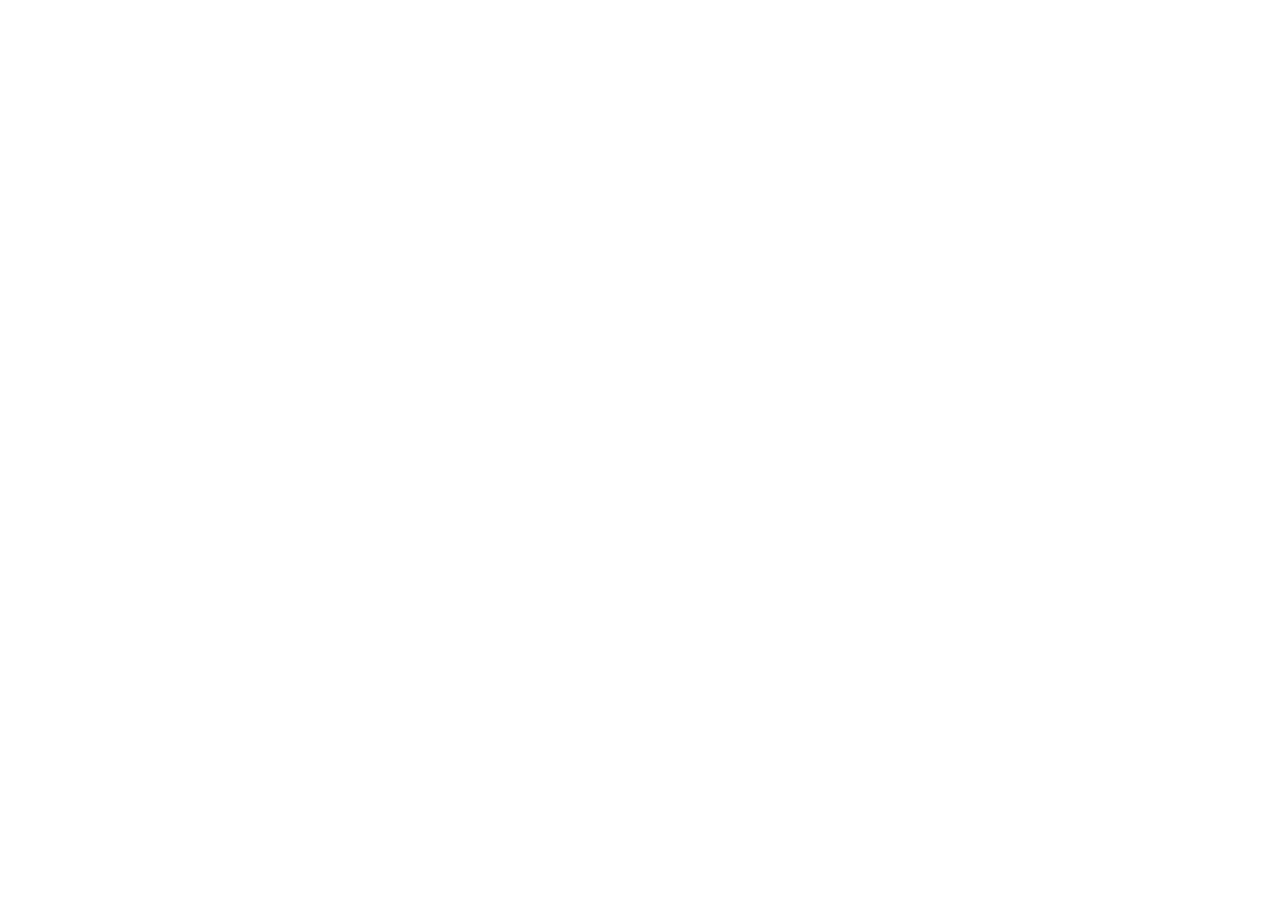
==== pages/contact.html @ c55fab7f "Home page" ====
<!DOCTYPE html>
<html lang="en">
<head>
    <meta charset="UTF-8">
    <meta name="viewport" content="width=device-width, initial-scale=1.0">
    <title>Contact me</title>
</head>
<body>
    
</body>
</html>
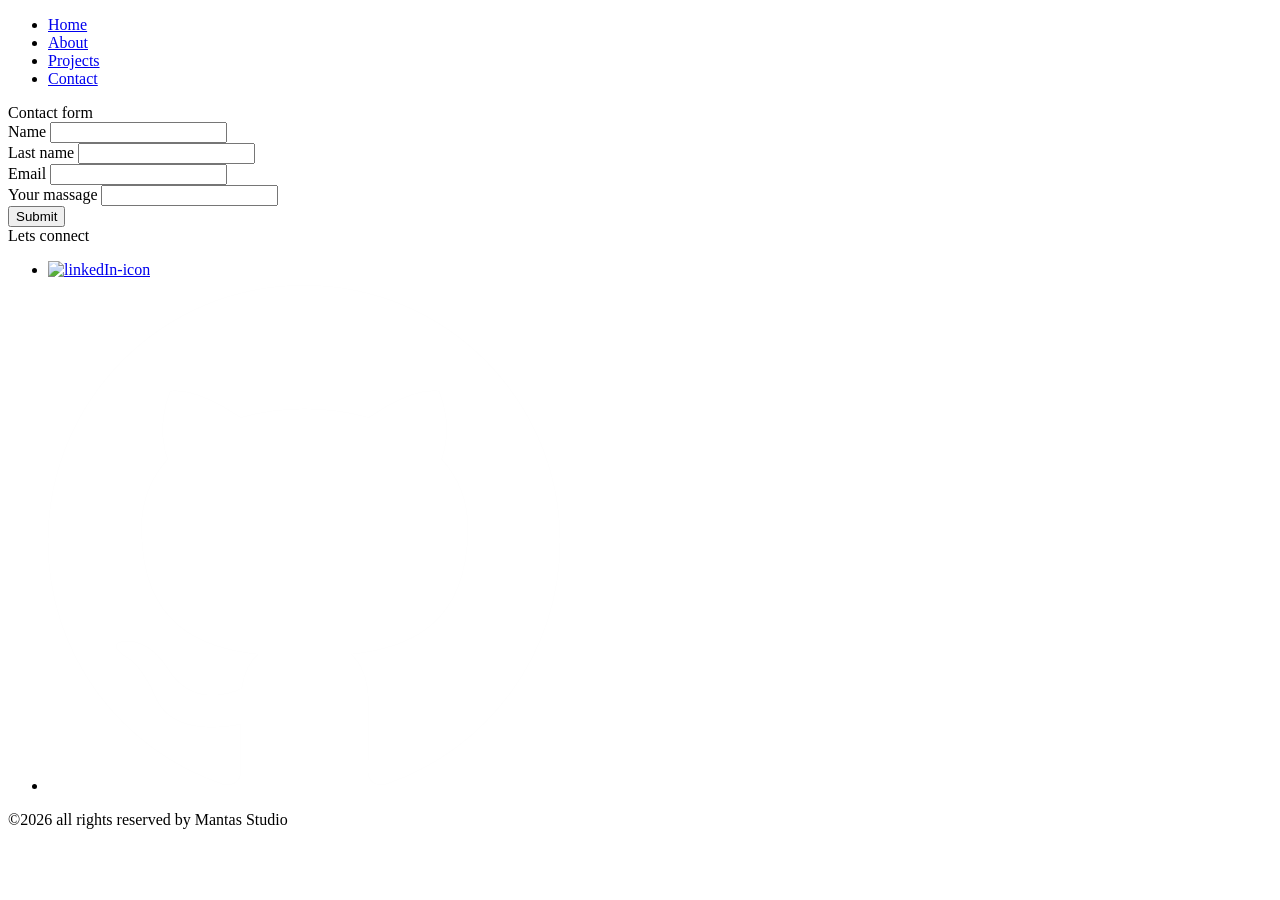
==== commit ffd7365c: "Contact page" ====
--- a/pages/contact.html
+++ b/pages/contact.html
@@ -6,6 +6,50 @@
     <title>Contact me</title>
 </head>
 <body>
-    
+    <header class="header">
+        <nav>
+            <ul class="header__nav-links">
+                <li><a class="header__nav-link" href="../index.html#hero">Home</a></li>
+                <li><a class="header__nav-link" href="../index.html#about">About</a></li>
+                <li><a class="header__nav-link" href="../index.html#projects">Projects</a></li>
+                <li><a class="header__nav-link" href="#header">Contact</a></li>
+            </ul>
+        </nav>
+    </header>
+    <main>
+        <div class="contact-form-area">
+            <header class="contact-form__header">Contact form</header>
+            <form class="contact-form">
+                <div class="contact-form__input-field">
+                    <label class="contact-form__label" for="name-input">Name</label>
+                    <input class="contact-form__input" type="text"  id="name-input" required>
+                </div>
+                <div class="contact-form__input-field">
+                    <label class="contact-form__label" for="last-name-input">Last name</label>
+                    <input class="contact-form__input" type="text"  id="last-name-input" required>
+                </div>
+                <div class="contact-form__input-field">
+                    <label class="contact-form__label" for="email-input">Email</label>
+                    <input class="contact-form__input" type="email"  id="email" required>
+                </div>
+                <div class="contact-form__input-field">
+                    <label class="contact-form__label" for="message-input">Your massage</label>
+                    <input class="contact-form__input" type="text"  id="message-input" required>
+                </div>
+
+                <div class="contact-form__action">
+                    <button class="contact-form_submit-btn btn">Submit</button>
+                </div>
+            </form>
+        </div>
+    </main>
+    <footer class="footer">
+        <span class="footer__header">Lets connect</span>
+        <ul class="footer__social-links">
+            <li><a class="footer__social-link" href="https://www.linkedin.com/in/mantas-karoblius/" target="_blank" rel="noopener norefferer"><img src="/assets/icons/LinkedIn_icon.webp" alt="linkedIn-icon"></a></li>
+            <li><a class="footer__social-link" href="https://github.com/MrMengOG" target="_blank" rel="noopener norefferer"><img src="/assets/icons/github-white-icon.webp" alt="gitHub-icon"></a></li>
+        </ul>
+        <span class="footer__coppy">©2026 all rights reserved by Mantas Studio</span>
+    </footer>
 </body>
 </html>
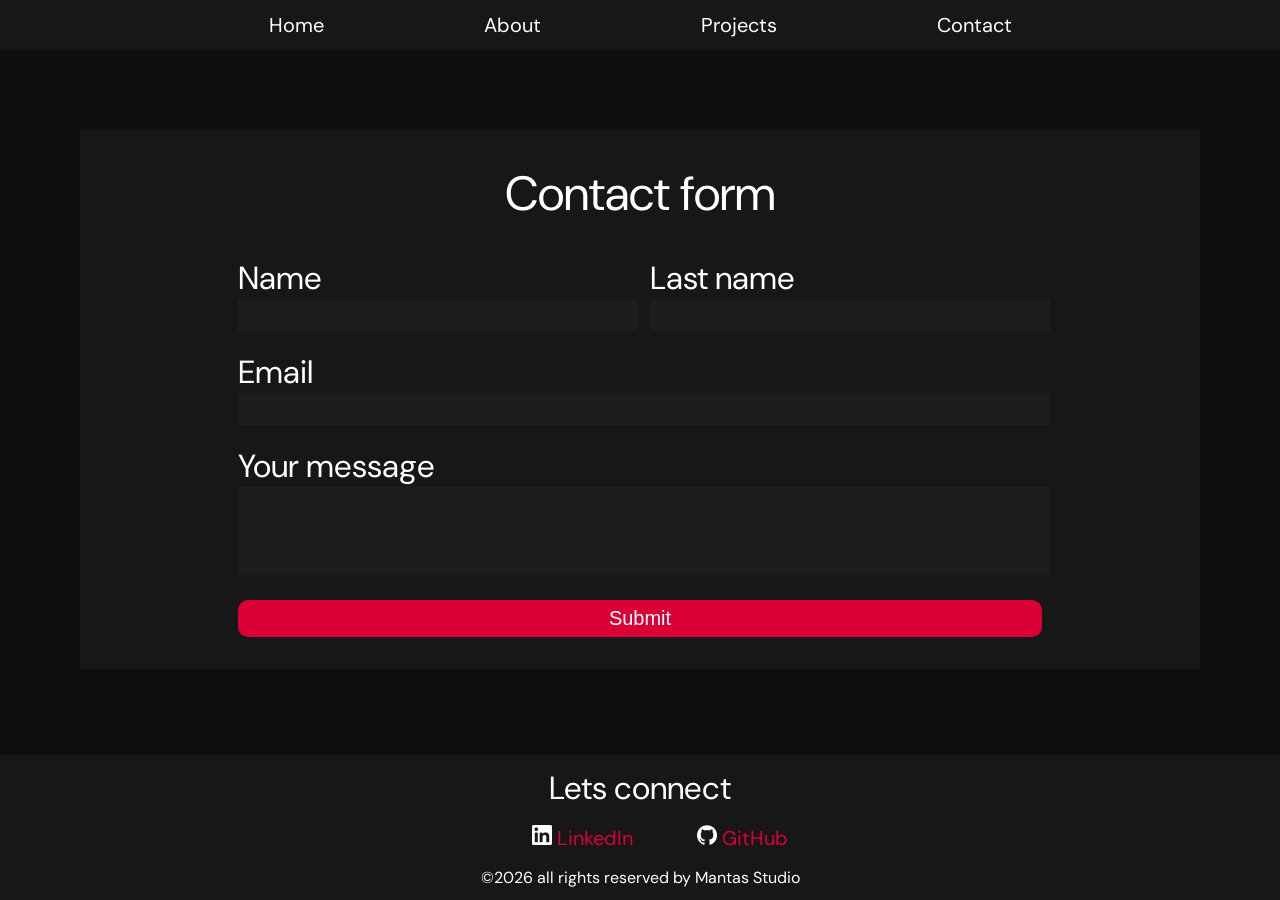
==== commit 7a6b90da: "contact form" ====
--- a/pages/contact.html
+++ b/pages/contact.html
@@ -4,6 +4,7 @@
     <meta charset="UTF-8">
     <meta name="viewport" content="width=device-width, initial-scale=1.0">
     <title>Contact me</title>
+    <link rel="stylesheet" href="../css/styles.css">
 </head>
 <body>
     <header class="header">
@@ -16,27 +17,26 @@
             </ul>
         </nav>
     </header>
-    <main>
+    <main class="contact">
         <div class="contact-form-area">
             <header class="contact-form__header">Contact form</header>
             <form class="contact-form">
-                <div class="contact-form__input-field">
+                <div class="contact-form__input-field" id="name_field">
                     <label class="contact-form__label" for="name-input">Name</label>
                     <input class="contact-form__input" type="text"  id="name-input" required>
                 </div>
-                <div class="contact-form__input-field">
+                <div class="contact-form__input-field" id="last_name_field">
                     <label class="contact-form__label" for="last-name-input">Last name</label>
                     <input class="contact-form__input" type="text"  id="last-name-input" required>
                 </div>
-                <div class="contact-form__input-field">
+                <div class="contact-form__input-field" id="email_field">
                     <label class="contact-form__label" for="email-input">Email</label>
                     <input class="contact-form__input" type="email"  id="email" required>
                 </div>
-                <div class="contact-form__input-field">
-                    <label class="contact-form__label" for="message-input">Your massage</label>
-                    <input class="contact-form__input" type="text"  id="message-input" required>
+                <div class="contact-form__input-field" id="message_field">
+                    <label class="contact-form__label" for="message-input">Your message</label>
+                    <textarea id="message-input" class="contact-form__input" required></textarea>
                 </div>
-
                 <div class="contact-form__action">
                     <button class="contact-form_submit-btn btn">Submit</button>
                 </div>
@@ -46,10 +46,11 @@
     <footer class="footer">
         <span class="footer__header">Lets connect</span>
         <ul class="footer__social-links">
-            <li><a class="footer__social-link" href="https://www.linkedin.com/in/mantas-karoblius/" target="_blank" rel="noopener norefferer"><img src="/assets/icons/LinkedIn_icon.webp" alt="linkedIn-icon"></a></li>
-            <li><a class="footer__social-link" href="https://github.com/MrMengOG" target="_blank" rel="noopener norefferer"><img src="/assets/icons/github-white-icon.webp" alt="gitHub-icon"></a></li>
+            <li><a class="footer__social-link" href="https://www.linkedin.com/in/mantas-karoblius/" target="_blank" rel="noopener norefferer"><img class="footer__social-icon" src="../assets/icons/linkedin-icon.webp" alt="linkedIn-icon">  LinkedIn</a></li>
+            <li><a class="footer__social-link" href="https://github.com/MrMengOG" target="_blank" rel="noopener norefferer"><img class="footer__social-icon" src="../assets/icons/github-white-icon.webp" alt="gitHub-icon">  GitHub</a></li>
         </ul>
         <span class="footer__coppy">©2026 all rights reserved by Mantas Studio</span>
     </footer>
+    <script src="../js/contact-form.js"></script>
 </body>
 </html>
--- a/css/styles.css
+++ b/css/styles.css
@@ -0,0 +1,416 @@
+@import url('https://fonts.googleapis.com/css2?family=DM+Sans:ital,opsz,wght@0,9..40,100..1000;1,9..40,100..1000&family=Iosevka+Charon:ital,wght@0,300;0,400;0,500;0,700;1,300;1,400;1,500;1,700&family=Montserrat:ital,wght@0,100..900;1,100..900&family=Poppins:ital,wght@0,100;0,200;0,300;0,400;0,500;0,600;0,700;0,800;0,900;1,100;1,200;1,300;1,400;1,500;1,600;1,700;1,800;1,900&family=Roboto:ital,wght@0,100..900;1,100..900&family=Ubuntu:ital,wght@0,300;0,400;0,500;0,700;1,300;1,400;1,500;1,700&display=swap');
+
+:root {
+    --defFont: "DM Sans", sans-serif;
+
+    --backgroundColor: #0f0f0f;
+    --areaBackColor: #171717;
+    --lightColor: #1d1d1d;
+    --accentColor: #DA0037;
+    --textColor: #ffffff;
+
+    --text-md: 2rem;
+    --text-base: 1.25rem;
+    --text-lg: 3rem;
+    --text-xl: 4rem;
+
+    --space-sm: 0.75rem;
+    --space-md: 2rem;
+    --space-lg: 5rem;
+
+    --spaceFromSide: 5rem;
+
+    --sectionWidth: calc(100dvw - 2*var(--spaceFromSide));
+}
+
+body {
+    font-family: var(--defFont);
+    background-color: var(--backgroundColor);
+    color: var(--textColor);
+
+    margin: 0;
+}
+
+.header {
+    background-color: var(--areaBackColor);
+    width: 100%;
+    padding: var(--space-sm) 0px;
+}
+
+ul {
+    list-style: none;
+}
+
+.header__nav-links {
+    display: flex;
+    justify-content: center;
+    margin: 0;
+    padding: 0;
+}
+
+.header__nav-link {
+    font-size: var(--text-base);
+    color: var(--textColor);
+    margin: 0 var(--space-lg);
+    width: 7ch;
+}
+
+.header__nav-link:hover {
+    font-size: calc(var(--text-base) + 0.1rem);
+}
+
+a {
+  text-decoration: none;
+}
+
+.footer__social-icon {
+    width: 20px;
+}
+
+.hero {
+    margin: 0 var(--spaceFromSide);
+    width: var(--sectionWidth);
+    position: relative;
+    height: calc(100dvh - 2*var(--space-sm) - var(--text-base));
+}
+
+.carousel {
+    position: absolute;
+    inset: 0;
+    width: 100%;
+    display: flex;
+    flex-direction: row;
+}
+
+.hero__carousel {
+    height: 100%;
+    width: calc(var(--sectionWidth)/3);
+    display: flex;
+    flex-direction: column;
+    overflow-y: auto;
+    overflow: hidden;
+}
+
+.hero__carousel::-webkit-scrollbar {
+    display: none;
+}
+
+.hero__carousel-group1 {
+    width: 100%;
+    animation: spin1 30s infinite linear;
+}
+
+.hero__carousel-group2 {
+    width: 100%;
+    animation: spin2 30s infinite linear;
+}
+
+.hero__carousel-card {
+    flex: 0 0 0;
+    width: 100%;
+}
+
+.hero__carousel-card-img {
+    opacity: 0.2;
+    display: block;
+    width: 100%;
+}
+
+@keyframes spin1 {
+    from {
+        translate: 0;
+    }
+    to {
+        translate: 0 -100%;
+    }
+}
+
+@keyframes spin2 {
+    from {
+        translate: 0 -100%;
+    }
+    to {
+        translate: 0;
+    }
+}
+
+.hero__text {
+    height: 100%;
+    display: flex;
+    flex-direction: column;
+    justify-content: center;
+    align-items: center;
+}
+
+.hero__text-main {
+    font-size: var(--text-xl);
+    text-shadow: 2px 2px 4px black;
+    text-align: left;
+}
+
+.hero__end-block {
+    width: 100%;
+    background-color: var(--areaBackColor);
+    height: calc(2*var(--space-sm) + var(--text-base));
+}
+
+.about {
+    margin: 0 var(--spaceFromSide);
+    margin-top: var(--space-lg);
+    width: var(--sectionWidth); 
+}
+
+.about-area {
+    display: flex;
+    background-color: var(--areaBackColor);
+    padding: var(--space-md);
+    gap: var(--space-md);
+}
+
+#profile-img {
+    display: block;
+    margin: 0;
+    height: 50dvh;
+}
+
+.about__text {
+    display: flex;
+    flex-direction: column;
+}
+
+.section-header {
+    font-size: var(--text-lg);
+}
+
+.about__text-bio {
+    font-size: var(--text-base);
+}
+
+.about__right {
+    display: flex;
+    flex-direction: column;
+    justify-content: space-between;
+}
+
+.btn {
+    display: flex;
+    justify-content: center;
+    align-items: center;
+    padding: 5px;
+    color: var(--textColor);
+    font-size: var(--text-base);
+    background-color: var(--accentColor);
+    width: fit-content;
+    border: 2px solid var(--accentColor);
+    border-radius: 10px;
+}
+
+.btn:hover {
+    transform: scale(1.03);
+}
+
+#about__btn {
+    margin-left: auto;
+}
+
+.projects {
+    margin: 0 var(--spaceFromSide);
+    margin-top: var(--space-lg);
+    width: var(--sectionWidth); 
+}
+
+.project__area {
+    background-color: var(--areaBackColor);
+    padding: var(--space-md);
+    display: flex;
+    flex-direction: column;
+    align-items: center;
+}
+
+.projects__display {
+    margin: var(--space-md);
+    display: grid;
+    grid-template-columns: repeat(2, 1fr);
+    gap: var(--space-lg);
+}
+
+.projects__card-img {
+    width: 100%;
+}
+
+.projects__card {
+    display: flex;
+    flex-direction: column;
+    align-items: center;
+    background-color: var(--lightColor);
+    border-radius: 10px;
+}
+
+.projects__card-header {
+    font-size: var(--text-md);
+    margin: var(--space-sm) 0;
+}
+
+.projects__card-disc {
+    font-size: var(--text-base);
+    margin: var(--space-sm) 0;
+}
+
+.footer {
+    margin-top: var(--space-lg);
+    background-color: var(--areaBackColor);
+    width: 100%;
+    padding: var(--space-sm) 0px;
+
+    display: flex;
+    flex-direction: column;
+    align-items: center;
+}
+
+ .footer__header {
+    font-size: var(--text-md);
+ }
+
+ .footer__social-links {
+    display: flex;
+    justify-content: center;
+ }
+
+ .footer__social-link {
+    font-size: var(--text-base);
+    color: var(--accentColor);
+    margin: 0 var(--space-md);
+    width: 7ch;
+ }
+
+ .footer__social-link:hover {
+    text-decoration: underline;
+ }
+
+ .footer__coppy {
+    margin: 0;
+    padding: 0;
+    font-size: var(--space-base);
+ }
+
+.hero_text-2 {
+    display: flex;
+    gap: 1ch;
+}
+
+#hero__text--changing {
+    color: var(--accentColor);
+}
+ #hero__text--changing::before {
+    content: "Entreprenuer";
+    animation: changeWords 20s infinite linear;
+ }
+
+  #hero__text--changing::after {
+    content: "";
+    animation: cursor 1.5s linear infinite;
+  }
+
+ @keyframes changeWords {
+    0%, 25% {
+        content: "Entreprenuer";
+    }
+
+    26%, 50% {
+        content: "Web developer";
+    }
+
+    51%, 75% {
+        content: "Engineer";
+    }
+    76%, 100% {
+        content: "Content creator";
+    }
+ }
+
+ @keyframes cursor{
+    to{
+        border-left: 3px solid var(--accentColor);
+    }
+}
+
+.contact {
+    margin: 0 var(--spaceFromSide);
+    margin-top: var(--space-lg);
+    width: var(--sectionWidth);
+    min-height: calc(100dvh - 4*var(--space-sm) - 2 * var(--text-base) - 2*var(--space-lg) - var(--text-md) - 2*var(--space-md) - 0.7rem);  
+}
+
+.contact-form-area {
+    background-color: var(--areaBackColor);
+    padding: var(--space-md);
+    display: flex;
+    flex-direction: column;
+    align-items: center;
+}
+
+.contact-form__header {
+    font-size: var(--text-lg);
+    margin-bottom: var(--space-md);
+}
+
+.contact-form {
+    display: grid;
+    gap: 20px;
+    grid-template-columns: 1fr 1fr;
+    grid-template-areas:
+        "name last"
+        "email email"
+        "message message"
+        "btn btn";
+}
+
+#name_field {
+    grid-area: name;
+}
+
+#last_name_field {
+    grid-area: last;
+}
+
+#email_field {
+    grid-area: email;
+}
+
+#message_field {
+    grid-area: message;
+    
+}
+
+.contact-form__action {
+    grid-area: btn;
+}
+
+
+.contact-form__input {
+    font-size: var(--text-base);
+    font-family: var(--defFont);
+    color: var(--textColor);
+    width: 100%;
+    background-color: var(--lightColor);
+    border: 2px solid var(--lightColor);
+}
+
+#message-input {
+    min-height: 80px;
+    resize: none;
+    overflow: hidden;
+}
+
+.contact-form__label {
+    font-size: var(--text-md);
+}
+
+.contact-form__input:focus {
+    outline: none;
+    border-color: var(--accentColor);
+}
+
+.contact-form_submit-btn {
+    width: 100%;
+}
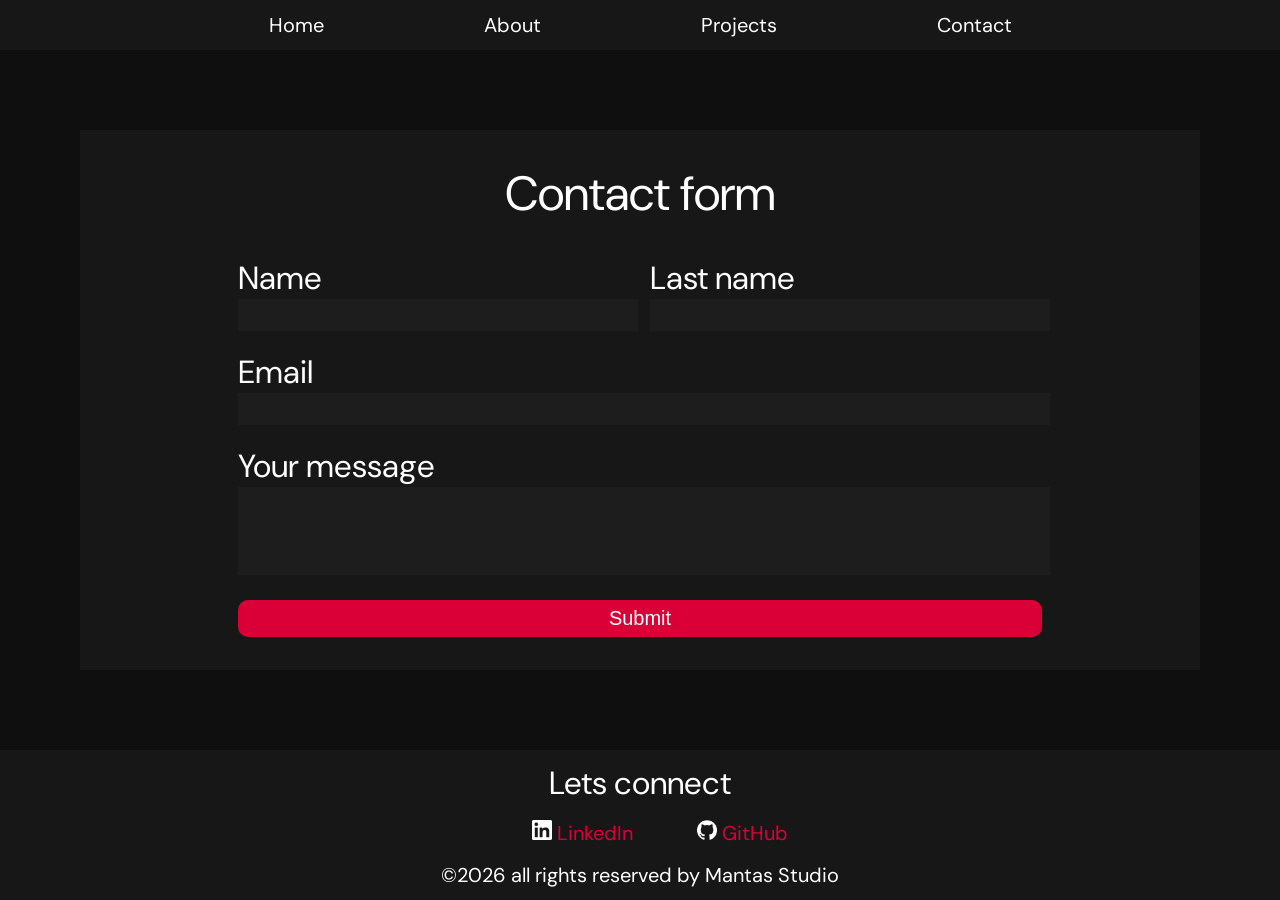
==== commit f9b4ffc1: "hamburger menu" ====
--- a/pages/contact.html
+++ b/pages/contact.html
@@ -9,8 +9,13 @@
 <body>
     <header class="header">
         <nav>
-            <ul class="header__nav-links">
-                <li><a class="header__nav-link" href="../index.html#hero">Home</a></li>
+            <button id="header__menu-btn" aria-label="Toggle menu" aria-expanded="false">
+                <span class="header__hamburger-icon"></span>
+                <span class="header__hamburger-icon"></span>
+                <span class="header__hamburger-icon"></span>
+            </button>
+            <ul class="header__nav-links" id="header__menu">
+                <li><a class="header__nav-link" href="../index.html#header">Home</a></li>
                 <li><a class="header__nav-link" href="../index.html#about">About</a></li>
                 <li><a class="header__nav-link" href="../index.html#projects">Projects</a></li>
                 <li><a class="header__nav-link" href="#header">Contact</a></li>
@@ -51,6 +56,6 @@
         </ul>
         <span class="footer__coppy">©2026 all rights reserved by Mantas Studio</span>
     </footer>
-    <script src="../js/contact-form.js"></script>
+    <script type="module" src="../js/contact.js"></script>
 </body>
 </html>
--- a/css/styles.css
+++ b/css/styles.css
@@ -9,6 +9,7 @@
     --accentColor: #DA0037;
     --textColor: #ffffff;
 
+    --text-small: 1.25rem;
     --text-md: 2rem;
     --text-base: 1.25rem;
     --text-lg: 3rem;
@@ -27,6 +28,9 @@
     font-family: var(--defFont);
     background-color: var(--backgroundColor);
     color: var(--textColor);
+    min-height: 100dvh;
+    display: flex;
+    flex-direction: column;
 
     margin: 0;
 }
@@ -42,6 +46,7 @@
 }
 
 .header__nav-links {
+    visibility: visible;
     display: flex;
     justify-content: center;
     margin: 0;
@@ -57,6 +62,7 @@
 
 .header__nav-link:hover {
     font-size: calc(var(--text-base) + 0.1rem);
+    border-bottom: 0.1rem solid var(--textColor);
 }
 
 a {
@@ -71,7 +77,7 @@
     margin: 0 var(--spaceFromSide);
     width: var(--sectionWidth);
     position: relative;
-    height: calc(100dvh - 2*var(--space-sm) - var(--text-base));
+    height: calc(98dvh - 2*var(--space-sm) - var(--text-base));
 }
 
 .carousel {
@@ -135,6 +141,7 @@
 }
 
 .hero__text {
+    z-index: 9;
     height: 100%;
     display: flex;
     flex-direction: column;
@@ -170,7 +177,7 @@
 #profile-img {
     display: block;
     margin: 0;
-    height: 50dvh;
+    width: calc(var(--sectionWidth) / 3);
 }
 
 .about__text {
@@ -183,7 +190,7 @@
 }
 
 .about__text-bio {
-    font-size: var(--text-base);
+    font-size: var(--text-small);
 }
 
 .about__right {
@@ -252,8 +259,9 @@
 }
 
 .projects__card-disc {
-    font-size: var(--text-base);
+    font-size: var(--text-small);
     margin: var(--space-sm) 0;
+    padding: 0 var(--space-sm);
 }
 
 .footer {
@@ -290,7 +298,7 @@
  .footer__coppy {
     margin: 0;
     padding: 0;
-    font-size: var(--space-base);
+    font-size: var(--text-small);
  }
 
 .hero_text-2 {
@@ -338,10 +346,13 @@
     margin: 0 var(--spaceFromSide);
     margin-top: var(--space-lg);
     width: var(--sectionWidth);
-    min-height: calc(100dvh - 4*var(--space-sm) - 2 * var(--text-base) - 2*var(--space-lg) - var(--text-md) - 2*var(--space-md) - 0.7rem);  
+    display: flex;
+    flex: 1;
 }
 
 .contact-form-area {
+    flex: 1;
+    margin: 0;
     background-color: var(--areaBackColor);
     padding: var(--space-md);
     display: flex;
@@ -413,4 +424,175 @@
 
 .contact-form_submit-btn {
     width: 100%;
+}
+
+/*Hamburger menu*/
+#header__menu-btn{
+    visibility: hidden;
+
+    position: fixed;
+    top: 10px;
+    right: 20px;
+
+    border: none;
+    background: none;
+    width: 30px;
+    height: 22px;
+
+    display: flex;
+    gap: 7px;
+    flex-direction: column;
+}
+
+.header__hamburger-icon {
+    height: 2px;
+    width: 30px;
+    background-color: var(--textColor);
+    border-radius: 25px;
+
+    transition: 0.1s ease-in;
+}
+
+.hamburger-menu-active {
+    z-index: 2;
+    opacity: 1;
+    margin: 0;
+        
+    width: 150px;
+    height: fit-content;
+    position: fixed;
+    top: 39px;
+    right: 2px;
+    background-color: var(--areaBackColor);
+    border-width: 0px 2px 2px 2px;
+    border-color: var(--textColor);
+    border-style: solid;
+
+    flex-direction: column;
+    text-align: right;
+    gap: var(--space-md);
+}
+
+#header__menu-btn.ham_icon-active span:nth-child(1) {
+    transform: translate(0, 9px) rotate(45deg);
+}
+
+#header__menu-btn.ham_icon-active span:nth-child(2) {
+    opacity: 0;
+}
+
+#header__menu-btn.ham_icon-active span:nth-child(3) {
+    transform: translate(0, -9px) rotate(-45deg);
+}
+
+
+/*MEDIA QUARIES*/
+
+/*Laptop*/
+@media (max-width: 1200px) {
+    :root {
+        --text-small: 1rem;
+        --text-base:1rem;
+        --text-md: 1rem;
+        --text-lg: 2rem;
+    }
+}
+
+/*Tablet*/
+@media (max-width: 992px) {
+    :root {
+        --text-small: 1rem;
+        --text-base:1rem;
+        --text-md: 1rem;
+        --text-lg: 2rem;
+        --text-xl: 3.5rem;
+
+        --space-lg: 2.5rem;
+    }
+    .carousel {
+        flex-direction: column;
+    }
+    .hero__carousel {
+        width: var(--sectionWidth);
+    }
+    .btn {
+        border-radius: 5px;
+    }
+}
+
+/*Large phone*/
+@media (max-width: 768px) {
+    :root {
+        --text-small: 0.75rem;
+        --text-md: 1rem;
+        --text-base:0.75rem;
+        --text-lg: 1.5rem;
+        --text-xl: 3rem;
+
+        --space-sm: 0.25rem;
+        --space-md: 1rem;
+        --space-lg: 2.5rem;
+
+        --spaceFromSide: 3rem;
+    }
+    .about-area {
+        flex-direction: column;
+    }
+        #profile-img {
+        width: 100%;
+        height: auto;
+    }
+    .projects__display {
+        display: flex;
+        flex-direction: column;
+    }
+    #header__menu-btn {
+        visibility: visible;
+    }
+
+    .header__nav-links {
+        visibility: hidden;
+        padding: var(--space-sm) 0;
+    }
+
+    .header {
+        height: 40px;
+        box-sizing: border-box;
+    }
+
+    .hamburger-menu-active {
+        visibility: visible;
+    }
+
+    .header {
+        position: fixed;
+        z-index: 3;
+    }
+}
+
+@media (max-width: 550px){
+    :root {
+        --text-xl: 2.5rem;
+        --text-small: 0.5rem;
+    }
+    .btn {
+        border-radius: 3px;
+    }
+}
+
+/*Small phone*/
+@media (max-width: 480px){
+    :root {
+        --text-md: 1rem;
+        --text-base:0.75rem;
+        --text-lg: 1.5rem;
+        --text-xl: 2.25rem;
+
+        --space-sm: 0.25rem;
+        --space-md: 0.75rem;
+        --space-lg: 1.5rem;
+
+        --spaceFromSide: 2rem;
+    }
+
 }
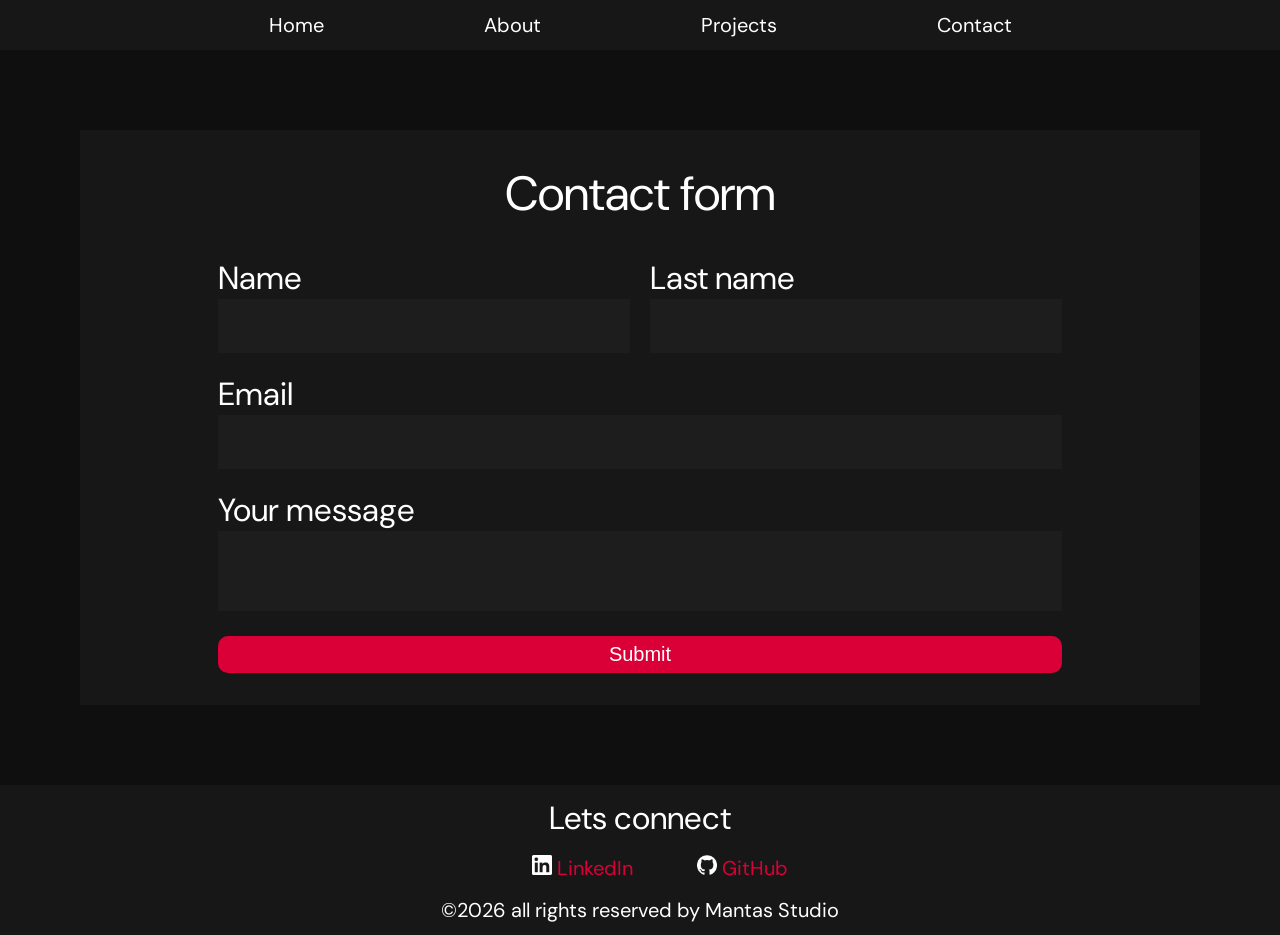
==== commit 744244e0: "form validation" ====
--- a/pages/contact.html
+++ b/pages/contact.html
@@ -25,25 +25,29 @@
     <main class="contact">
         <div class="contact-form-area">
             <header class="contact-form__header">Contact form</header>
-            <form class="contact-form">
+            <form class="contact-form" id="form">
                 <div class="contact-form__input-field" id="name_field">
                     <label class="contact-form__label" for="name-input">Name</label>
-                    <input class="contact-form__input" type="text"  id="name-input" required>
+                    <input class="contact-form__input" type="text"  id="name-input">
+                    <div class="contact-form-error"></div>
                 </div>
                 <div class="contact-form__input-field" id="last_name_field">
                     <label class="contact-form__label" for="last-name-input">Last name</label>
-                    <input class="contact-form__input" type="text"  id="last-name-input" required>
+                    <input class="contact-form__input" type="text"  id="last-name-input">
+                    <div class="contact-form-error"></div>
                 </div>
                 <div class="contact-form__input-field" id="email_field">
                     <label class="contact-form__label" for="email-input">Email</label>
-                    <input class="contact-form__input" type="email"  id="email" required>
+                    <input class="contact-form__input" type="text"  id="email">
+                    <div class="contact-form-error"></div>
                 </div>
                 <div class="contact-form__input-field" id="message_field">
                     <label class="contact-form__label" for="message-input">Your message</label>
-                    <textarea id="message-input" class="contact-form__input" required></textarea>
+                    <textarea id="message-input" class="contact-form__input"></textarea>
+                    <div class="contact-form-error"></div>
                 </div>
                 <div class="contact-form__action">
-                    <button class="contact-form_submit-btn btn">Submit</button>
+                    <button type="submit" class="contact-form_submit-btn btn">Submit</button>
                 </div>
             </form>
         </div>
--- a/css/styles.css
+++ b/css/styles.css
@@ -9,6 +9,9 @@
     --accentColor: #DA0037;
     --textColor: #ffffff;
 
+    --successColor: #17b000;
+    --errorColor: #DA0037;
+
     --text-small: 1.25rem;
     --text-md: 2rem;
     --text-base: 1.25rem;
@@ -35,16 +38,21 @@
     margin: 0;
 }
 
+a {
+  text-decoration: none;
+}
+
+ul {
+    list-style: none;
+}
+
+/*HEADER*/
+
 .header {
     background-color: var(--areaBackColor);
     width: 100%;
     padding: var(--space-sm) 0px;
 }
-
-ul {
-    list-style: none;
-}
-
 .header__nav-links {
     visibility: visible;
     display: flex;
@@ -65,19 +73,16 @@
     border-bottom: 0.1rem solid var(--textColor);
 }
 
-a {
-  text-decoration: none;
-}
-
-.footer__social-icon {
-    width: 20px;
-}
+
+/*HERO*/
 
 .hero {
     margin: 0 var(--spaceFromSide);
     width: var(--sectionWidth);
     position: relative;
     height: calc(98dvh - 2*var(--space-sm) - var(--text-base));
+
+    scroll-margin-top: 1000px;
 }
 
 .carousel {
@@ -161,10 +166,13 @@
     height: calc(2*var(--space-sm) + var(--text-base));
 }
 
+/*ABOUT SECTION*/
 .about {
     margin: 0 var(--spaceFromSide);
     margin-top: var(--space-lg);
     width: var(--sectionWidth); 
+
+    scroll-margin-top: var(--space-lg);
 }
 
 .about-area {
@@ -220,6 +228,7 @@
     margin-left: auto;
 }
 
+/*PROJECTS SECTION*/
 .projects {
     margin: 0 var(--spaceFromSide);
     margin-top: var(--space-lg);
@@ -264,6 +273,7 @@
     padding: 0 var(--space-sm);
 }
 
+/*FOOTER*/
 .footer {
     margin-top: var(--space-lg);
     background-color: var(--areaBackColor);
@@ -273,6 +283,10 @@
     display: flex;
     flex-direction: column;
     align-items: center;
+}
+
+.footer__social-icon {
+    width: 20px;
 }
 
  .footer__header {
@@ -301,6 +315,7 @@
     font-size: var(--text-small);
  }
 
+/*Hero changing text*/
 .hero_text-2 {
     display: flex;
     gap: 1ch;
@@ -342,6 +357,7 @@
     }
 }
 
+/*CONTACT FORM STYLING*/
 .contact {
     margin: 0 var(--spaceFromSide);
     margin-top: var(--space-lg);
@@ -402,6 +418,8 @@
     font-size: var(--text-base);
     font-family: var(--defFont);
     color: var(--textColor);
+    padding: var(--space-sm);
+    box-sizing: border-box;
     width: 100%;
     background-color: var(--lightColor);
     border: 2px solid var(--lightColor);
@@ -424,6 +442,21 @@
 
 .contact-form_submit-btn {
     width: 100%;
+}
+
+/*Contact form validation*/
+
+.contact-form__input.success {
+    border-color: var(--successColor);
+}
+
+.contact-form__input.error {
+    border-color: var(--errorColor);
+}
+
+.contact-form-error {
+    color: var(--errorColor);
+    font-size: var(--text-small);
 }
 
 /*Hamburger menu*/
@@ -454,6 +487,7 @@
 }
 
 .hamburger-menu-active {
+    opacity: 0.8;
     z-index: 2;
     opacity: 1;
     margin: 0;
@@ -556,17 +590,19 @@
     }
 
     .header {
+        opacity: 0.8;
         height: 40px;
         box-sizing: border-box;
+        position: fixed;
+        z-index: 3;
     }
 
     .hamburger-menu-active {
         visibility: visible;
     }
 
-    .header {
-        position: fixed;
-        z-index: 3;
+    .contact {
+        margin-top: calc(var(--space-lg) + 40px);
     }
 }
 
@@ -595,4 +631,8 @@
         --spaceFromSide: 2rem;
     }
 
+}
+
+@view-transition {
+    navigation: auto;
 }
